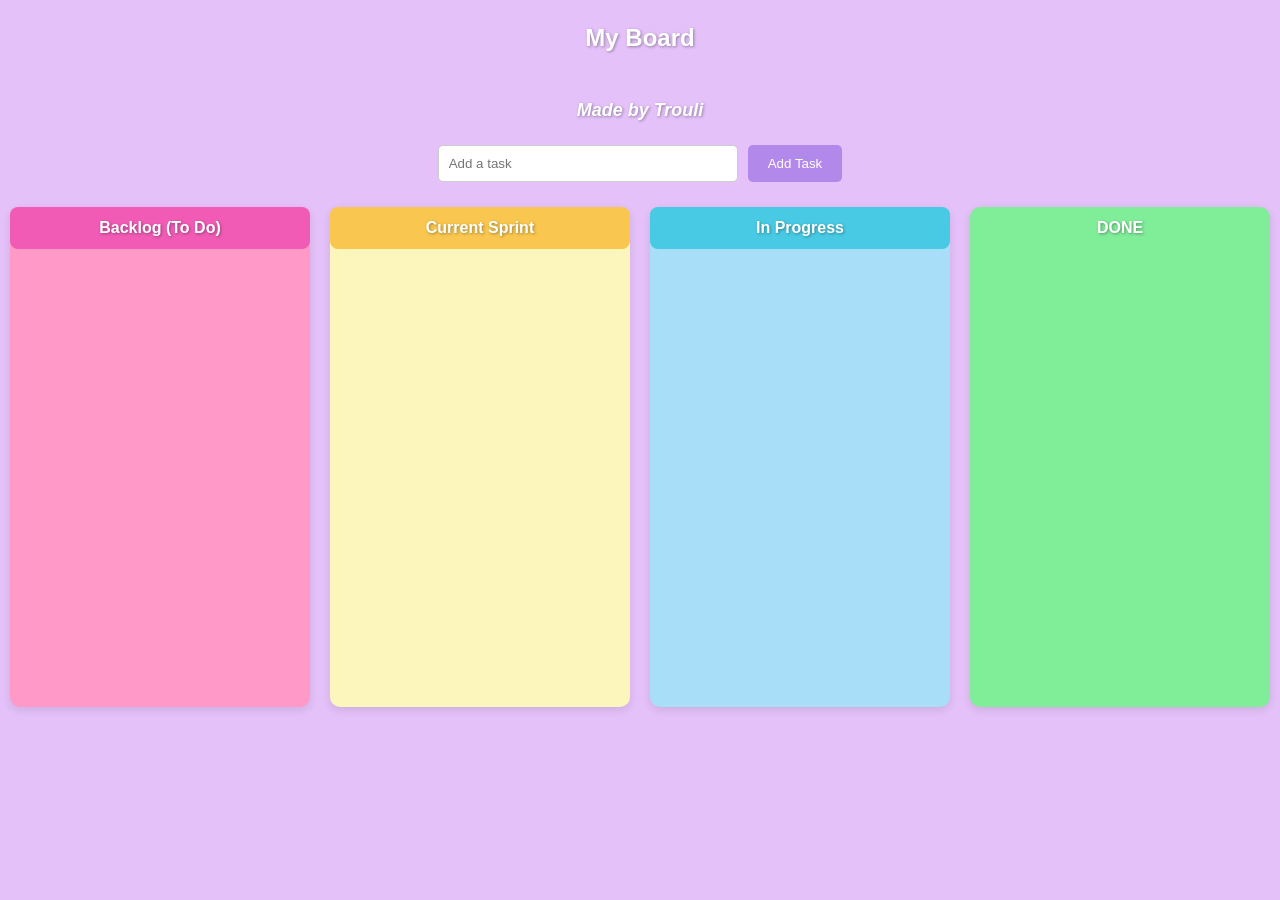
==== index.html @ 3540a793 "Revert "fix: typo"" ====
<!DOCTYPE html>
<html lang="en">

<head>
    <meta charset="UTF-8">
    <meta name="viewport" content="width=device-width, initial-scale=1.0">

    <title>Your Kanban Board</title>

    <link rel="stylesheet" href="static/style.css">
</head>

<body>
    <!-- 
    {% include "nav_bar.html" %} Adds navigation bar -->
        <h1> My Board </h1>
        <h2> Made by Trouli </h2>

        <div class = "add-task">
            <input type="text" id="addtask" placeholder="Add a task">
            <button onclick="addTask()">Add Task</button>
        </div>

        <div class = "board">
            <div class = "column todo">
                <h3> Backlog (To Do) </h3>
                <div class = "task-list" 
                    id = "todo" 
                    ondrop = "drop(event)" 
                    ondragover = "allowDrop(event)">
                </div>
            </div>
            <div class = "column current">
                <h3> Current Sprint </h3>
                <div class = "task-list" 
                    id = "current" 
                    ondrop = "drop(event)" 
                    ondragover = "allowDrop(event)">
                </div>
            </div>
            <div class = "column progress">
                <h3> In Progress </h3>
                <div class = "task-list" 
                    id = "progress" 
                    ondrop = "drop(event)" 
                    ondragover = "allowDrop(event)">
                </div>
            </div>
                <div class = "column done">
                <h3> DONE </h3>
                <div class = "task-list" 
                    id = "done" 
                    ondrop = "drop(event)" 
                    ondragover = "allowDrop(event)">
                </div>
            </div>
        </div>
    
        <script src="static/script.js"></script>
    </body>
</html>
---- static/style.css ----
* 
{
    margin: 0;
    padding: 0;
    box-sizing: border-box;
    font-family: Arial, sans-serif;
}

body 
{
    margin: 0;
    min-height: 100vh;
    background-color: #e4c1f9;
}

h1 
{
    color: white;
    font-size: x-large;
    text-align: center;
    text-shadow: 1px 1px 3px rgba(0,0,0,0.35);
    padding: 24px;
}

h2
{
    color: white;
    font-size: large;
    text-align: center;
    font-style: italic;
    text-shadow: 1px 1px 3px rgba(0,0,0,0.35);
    padding: 24px;
}

h3
{
    color: white;
    font-size: medium;
    text-align: center;
    text-shadow: 1px 1px 3px rgba(0,0,0,0.35);
    padding: 16px;
}

.add-task 
{
    display: flex;
    justify-content: center;
    margin-bottom: 25px;
    gap: 10px;
}

.add-task input 
{
    width: 300px;
    padding: 10px;
    border-radius: 5px;
    border: 1px solid #ccc;
}

.add-task input:focus 
{
    border: 1px solid #b388eb;
}

.add-task button 
{
    padding: 10px 20px;
    background: #b388eb;
    color: white;
    border: none;
    border-radius: 5px;
    cursor: pointer;
}

.add-task button:hover 
{
    background: #945bdf;
}

.board 
{
    display: flex;
    gap: 20px;
    justify-content: center;
    align-items: flex-start;
    flex-wrap: wrap;
}

.column
{
    width: 300px;
    min-height: 500px;
    border-radius: 10px;
    padding: 15px;
    box-shadow: 0 3px 10px rgba(0,0,0,.1);
}

.todo
{
    background: #ff99c8;
}

.todo h3
{
    background: #f15bb5;
}
    
.current
{
    background: #fcf6bd;
}

.current h3
{
    background: #f9c74f;
}

.progress
{
    background: #a9def9;
}

.progress h3
{
    background: #48cae4;
}

.done
{
    background: #d0f4de;
}

.done
{
    background: #80ed99;
}

.column h3
{
    text-align: center;
    /*
    background: rgba(0,0,0,0.05);
    */
    color: white;
    padding: 12px;
    border-radius: 8px;
    margin: -15px -15px 15px -15px;
}

.task-list 
{
    min-height: 420px;
}

.task 
{
    background: white;
    border-left: 5px solid #e4c1f9;
    padding: 12px;
    margin-bottom: 12px;
    border-radius: 6px;
    cursor: move;
    box-shadow: 0 2px 6px rgba(0,0,0,.15);
    display: flex;
    justify-content: space-between;
    align-items: center;
}

.task:hover 
{
    transform: scale(1.02);
}

.delete 
{
    background: #edede9;
    color: black;
    border: none;
    width: 25px;
    height: 25px;
    border-radius: 50%;
    cursor: pointer;
}

.delete:hover 
{
    background: #c2c2c2;
}

.completed span 
{
    text-decoration: line-through;
    transition: opacity 0.3s ease;
    opacity: 0.55;
    color: #666
}

/* Start of Nav Bar */
.navigation_bar 
{
    display: flex;
    justify-content: center;
    align-items: center;
    gap: 20px;

    margin: 30px auto;
    padding: 15px 25px;

    width: fit-content;

    background: rgba(255, 255, 255, 0.15);
    border-radius: 15px;
    backdrop-filter: blur(5px);
}

.navigation_bar a 
{
    color: #FFFFFF;
    text-decoration: none;
    font-size: 20px;
    font-weight: bold;
    font-family: sans-serif;

    padding: 10px 15px;
    border-radius: 8px;

    transition: background-color 0.3s ease,
                transform 0.3s ease;
}

.navigation_bar a:hover 
{
    background-color: rgba(255, 255, 255, 0.2);
    transform: translateY(-2px);
}

.user-status 
{
    color: rgba(255, 255, 255, 0.7); 
    font-size: 14px;                 
    font-weight: normal;
    font-family: sans-serif;             
    padding: 10px 5px;               
    
    
    white-space: nowrap; 
}

.user-status strong 
{
    color: #FFFFFF;                 
    font-weight: bold;
    font-family: sans-serif;             
}

.logout-link 
{
    transition: background-color 0.3s ease, transform 0.3s ease;
}

.logout-link:hover 
{
    background-color: rgba(255, 99, 71, 0.2)
}
/* End of Nav Bar */
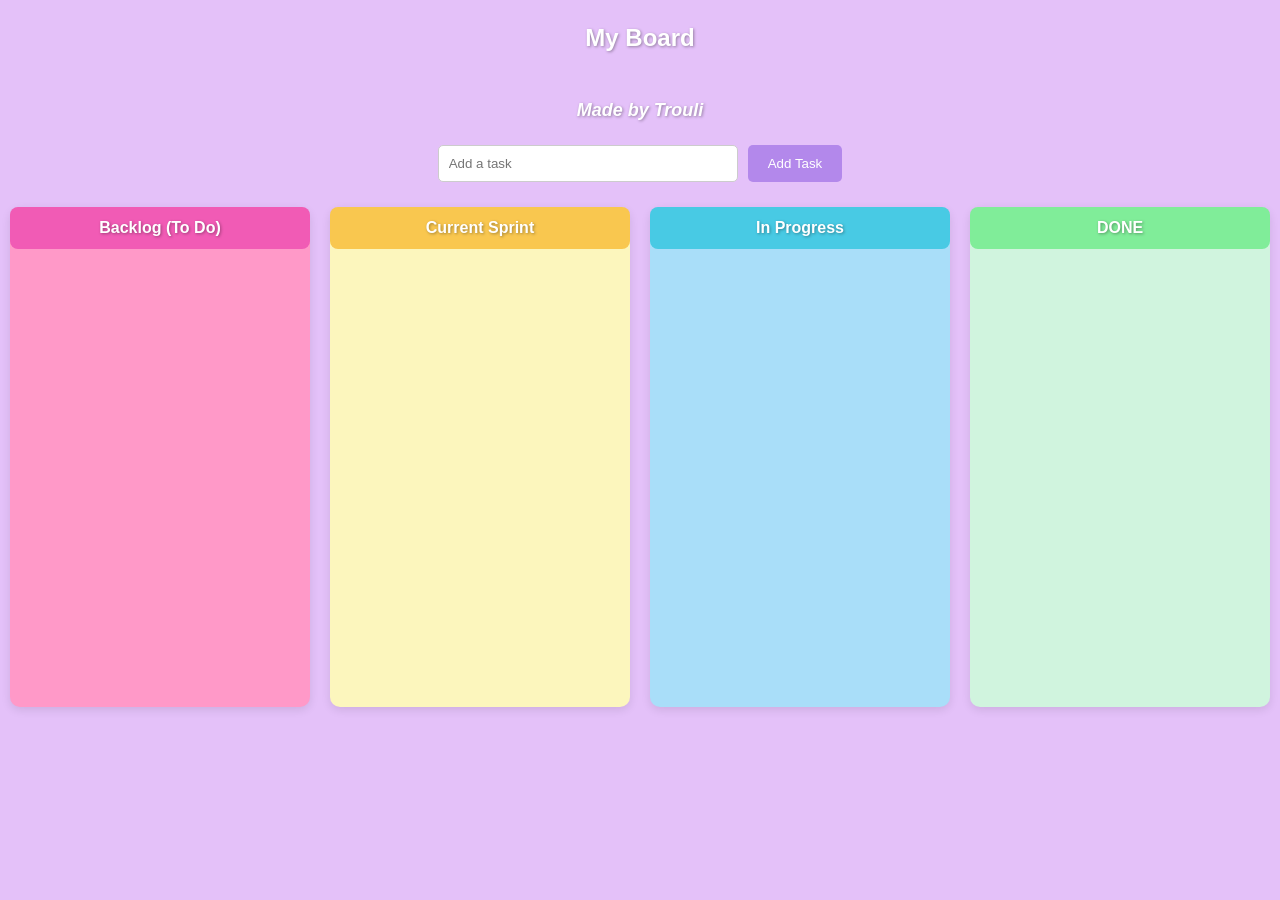
==== commit 78e01cbd: "merge" ====
--- a/index.html
+++ b/index.html
@@ -8,7 +8,6 @@
     <title>Your Kanban Board</title>
 
     <link rel="stylesheet" href="static/style.css">
-</head>
 
 <body>
     <!-- 
--- a/static/style.css
+++ b/static/style.css
@@ -130,7 +130,7 @@
     background: #d0f4de;
 }
 
-.done
+.done h3
 {
     background: #80ed99;
 }
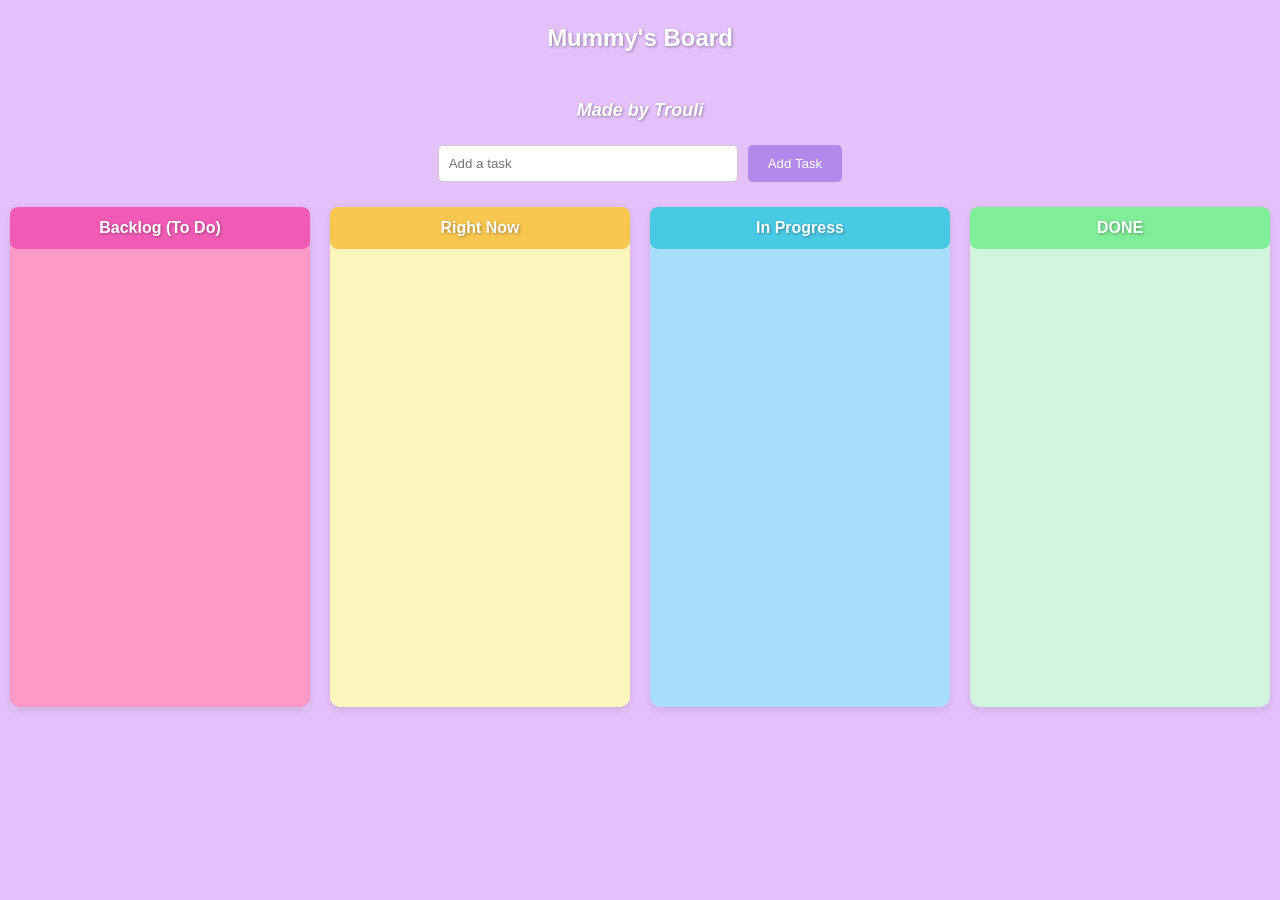
==== commit 9827db76: "fix: board name changes" ====
--- a/index.html
+++ b/index.html
@@ -5,14 +5,12 @@
     <meta charset="UTF-8">
     <meta name="viewport" content="width=device-width, initial-scale=1.0">
 
-    <title>Your Kanban Board</title>
+    <title>Mummy's Kanban Board</title>
 
     <link rel="stylesheet" href="static/style.css">
 
 <body>
-    <!-- 
-    {% include "nav_bar.html" %} Adds navigation bar -->
-        <h1> My Board </h1>
+        <h1> Mummy's Board </h1>
         <h2> Made by Trouli </h2>
 
         <div class = "add-task">
@@ -30,7 +28,7 @@
                 </div>
             </div>
             <div class = "column current">
-                <h3> Current Sprint </h3>
+                <h3> Right Now </h3>
                 <div class = "task-list" 
                     id = "current" 
                     ondrop = "drop(event)" 
--- a/static/style.css
+++ b/static/style.css
@@ -60,6 +60,9 @@
 .add-task input:focus 
 {
     border: 1px solid #b388eb;
+    outline: none;
+    border: 2px solid #b388eb;
+    box-shadow: 0 0 12px #b388eb;
 }
 
 .add-task button 
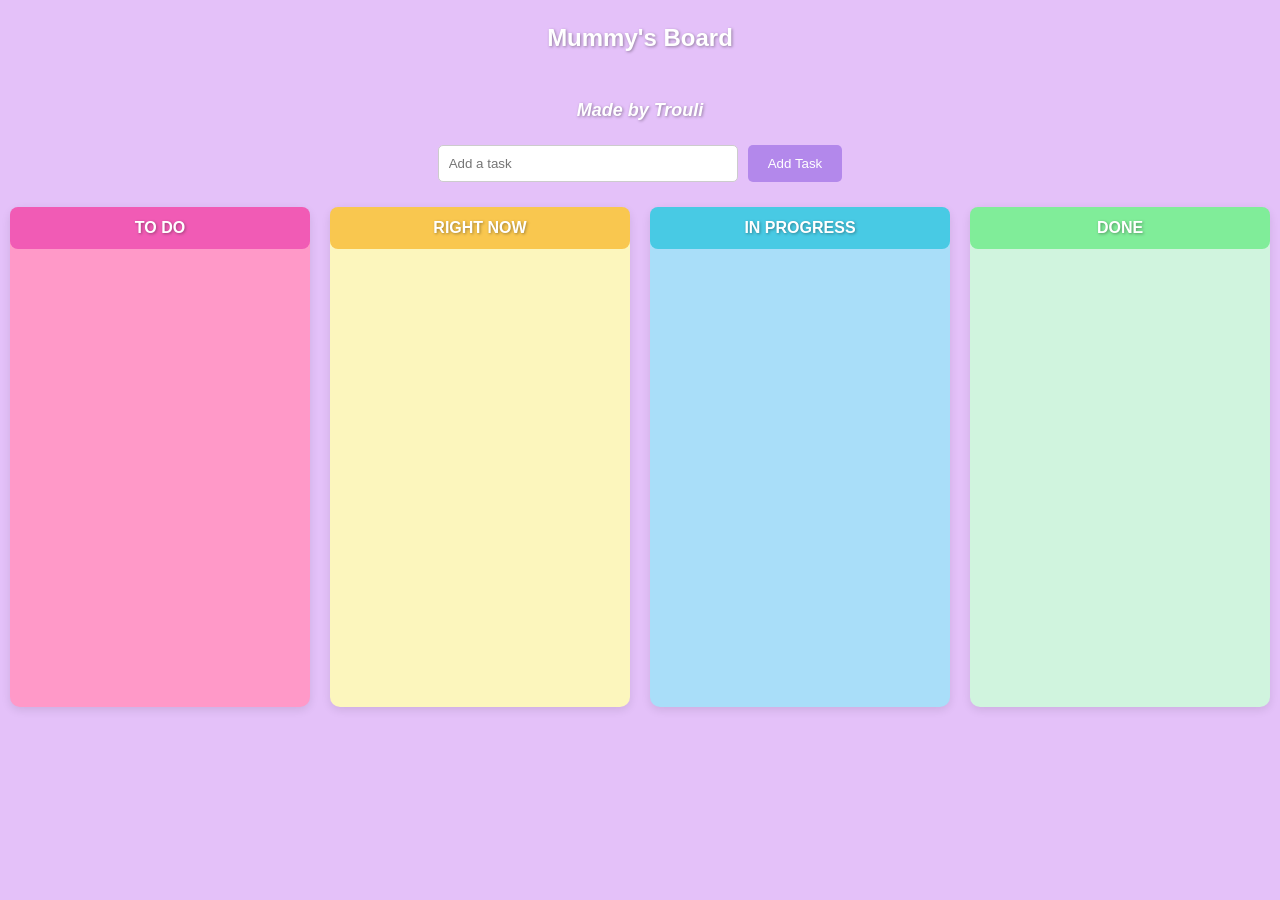
==== commit ca8313b1: "fix: title updates" ====
--- a/index.html
+++ b/index.html
@@ -20,7 +20,7 @@
 
         <div class = "board">
             <div class = "column todo">
-                <h3> Backlog (To Do) </h3>
+                <h3> TO DO </h3>
                 <div class = "task-list" 
                     id = "todo" 
                     ondrop = "drop(event)" 
@@ -28,7 +28,7 @@
                 </div>
             </div>
             <div class = "column current">
-                <h3> Right Now </h3>
+                <h3> RIGHT NOW </h3>
                 <div class = "task-list" 
                     id = "current" 
                     ondrop = "drop(event)" 
@@ -36,7 +36,7 @@
                 </div>
             </div>
             <div class = "column progress">
-                <h3> In Progress </h3>
+                <h3> IN PROGRESS </h3>
                 <div class = "task-list" 
                     id = "progress" 
                     ondrop = "drop(event)" 
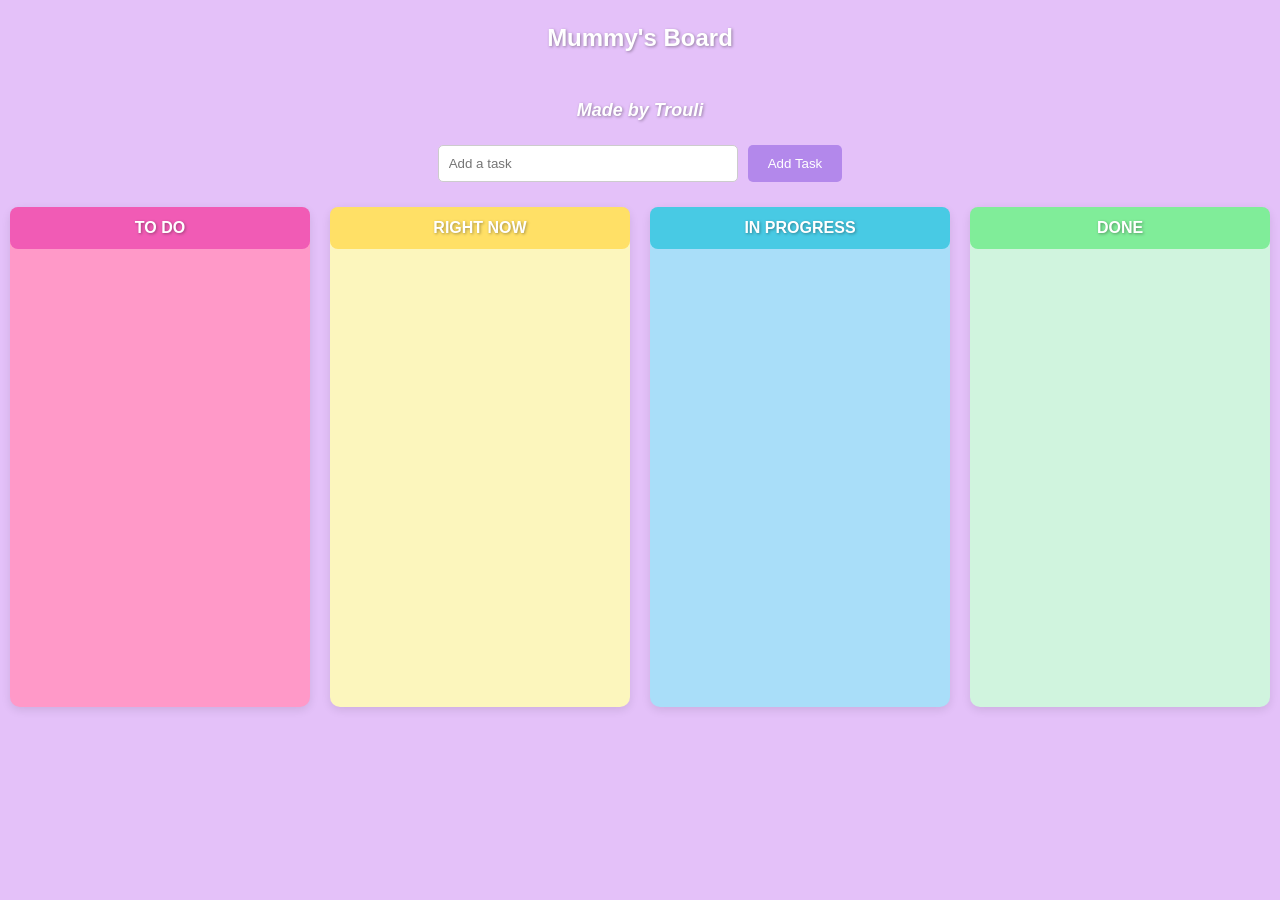
==== commit 21c50b9a: "refactoring" ====
--- a/index.html
+++ b/index.html
@@ -5,7 +5,7 @@
     <meta charset="UTF-8">
     <meta name="viewport" content="width=device-width, initial-scale=1.0">
 
-    <title>Mummy's Kanban Board</title>
+    <title>Mummy's Board</title>
 
     <link rel="stylesheet" href="static/style.css">
 
--- a/static/style.css
+++ b/static/style.css
@@ -115,7 +115,7 @@
 
 .current h3
 {
-    background: #f9c74f;
+    background: #ffe066;
 }
 
 .progress
@@ -141,9 +141,6 @@
 .column h3
 {
     text-align: center;
-    /*
-    background: rgba(0,0,0,0.05);
-    */
     color: white;
     padding: 12px;
     border-radius: 8px;
@@ -197,72 +194,3 @@
     opacity: 0.55;
     color: #666
 }
-
-/* Start of Nav Bar */
-.navigation_bar 
-{
-    display: flex;
-    justify-content: center;
-    align-items: center;
-    gap: 20px;
-
-    margin: 30px auto;
-    padding: 15px 25px;
-
-    width: fit-content;
-
-    background: rgba(255, 255, 255, 0.15);
-    border-radius: 15px;
-    backdrop-filter: blur(5px);
-}
-
-.navigation_bar a 
-{
-    color: #FFFFFF;
-    text-decoration: none;
-    font-size: 20px;
-    font-weight: bold;
-    font-family: sans-serif;
-
-    padding: 10px 15px;
-    border-radius: 8px;
-
-    transition: background-color 0.3s ease,
-                transform 0.3s ease;
-}
-
-.navigation_bar a:hover 
-{
-    background-color: rgba(255, 255, 255, 0.2);
-    transform: translateY(-2px);
-}
-
-.user-status 
-{
-    color: rgba(255, 255, 255, 0.7); 
-    font-size: 14px;                 
-    font-weight: normal;
-    font-family: sans-serif;             
-    padding: 10px 5px;               
-    
-    
-    white-space: nowrap; 
-}
-
-.user-status strong 
-{
-    color: #FFFFFF;                 
-    font-weight: bold;
-    font-family: sans-serif;             
-}
-
-.logout-link 
-{
-    transition: background-color 0.3s ease, transform 0.3s ease;
-}
-
-.logout-link:hover 
-{
-    background-color: rgba(255, 99, 71, 0.2)
-}
-/* End of Nav Bar */
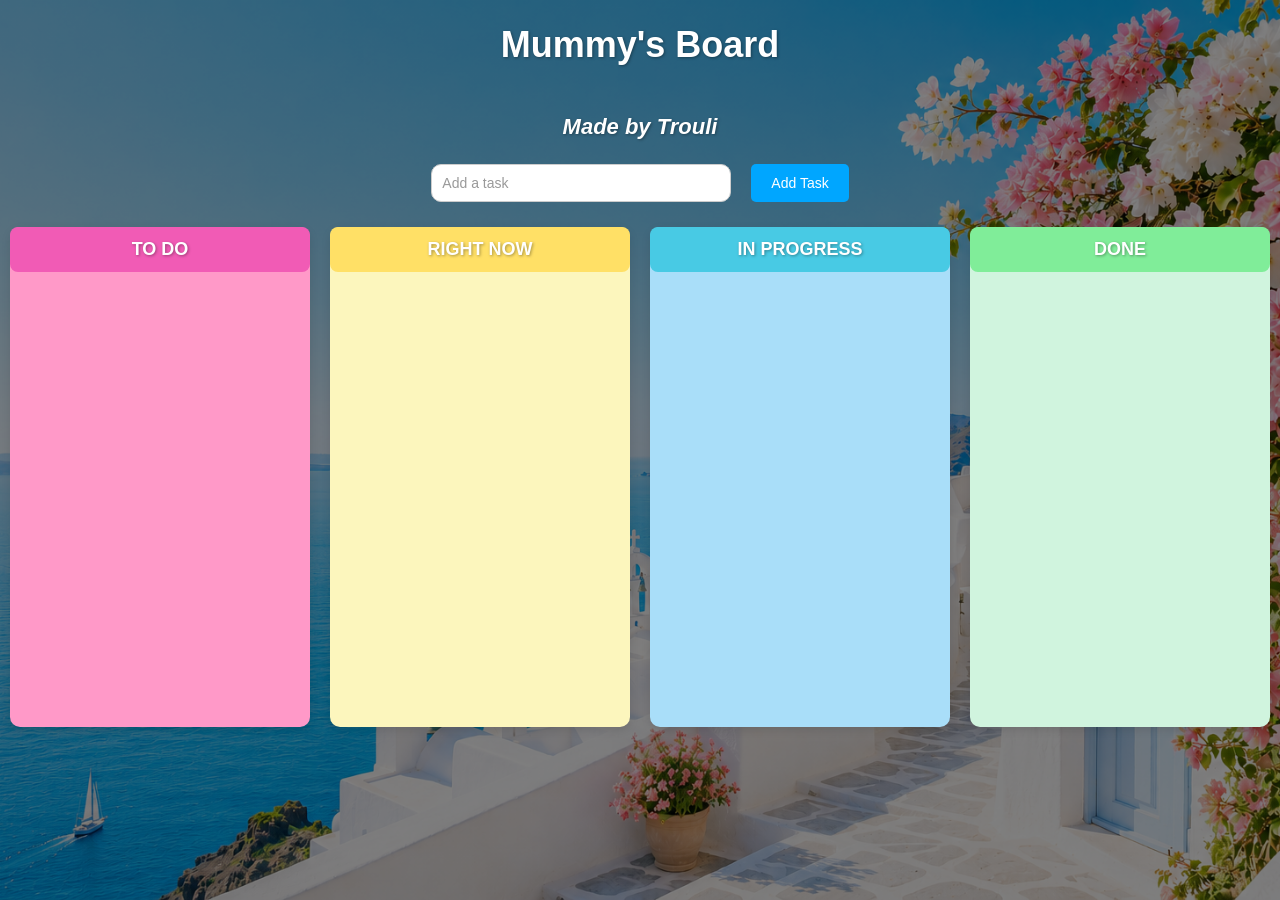
==== commit fc78004b: "style edits" ====
--- a/index.html
+++ b/index.html
@@ -4,11 +4,8 @@
 <head>
     <meta charset="UTF-8">
     <meta name="viewport" content="width=device-width, initial-scale=1.0">
-
     <title>Mummy's Board</title>
-
     <link rel="stylesheet" href="static/style.css">
-
 <body>
         <h1> Mummy's Board </h1>
         <h2> Made by Trouli </h2>
--- a/static/style.css
+++ b/static/style.css
@@ -6,39 +6,45 @@
     font-family: Arial, sans-serif;
 }
 
-body 
-{
+body
+{
+    background: linear-gradient(rgba(0, 0, 0, 0.5), rgba(0, 0, 0, 0.5)), 
+    url('../static/background.png');
     margin: 0;
     min-height: 100vh;
-    background-color: #e4c1f9;
+    background-size: cover;        /* Filling screen */
+    background-position: center;   /* Image centred */
+    background-attachment: fixed;
+    background-repeat: no-repeat;  /* No tiling */
+    text-align: center;
 }
 
 h1 
 {
-    color: white;
-    font-size: x-large;
+    font-size: 36px;
     text-align: center;
     text-shadow: 1px 1px 3px rgba(0,0,0,0.35);
     padding: 24px;
+    color: white;
 }
 
 h2
 {
-    color: white;
-    font-size: large;
+    font-size: 22px;
     text-align: center;
     font-style: italic;
     text-shadow: 1px 1px 3px rgba(0,0,0,0.35);
     padding: 24px;
+    color: white;
 }
 
 h3
 {
-    color: white;
-    font-size: medium;
+    font-size: 18px;
     text-align: center;
     text-shadow: 1px 1px 3px rgba(0,0,0,0.35);
     padding: 16px;
+    color: white;
 }
 
 .add-task 
@@ -46,29 +52,31 @@
     display: flex;
     justify-content: center;
     margin-bottom: 25px;
-    gap: 10px;
+    gap: 20px;
 }
 
 .add-task input 
 {
     width: 300px;
     padding: 10px;
-    border-radius: 5px;
+    font-size: 14px;
+    border-radius: 10px;
     border: 1px solid #ccc;
 }
 
 .add-task input:focus 
 {
-    border: 1px solid #b388eb;
+    border: 1px solid #00ccff;
     outline: none;
-    border: 2px solid #b388eb;
-    box-shadow: 0 0 12px #b388eb;
+    border: 2px solid #00ccff;
+    box-shadow: 0 0 12px #00ccff;
 }
 
 .add-task button 
 {
     padding: 10px 20px;
-    background: #b388eb;
+    font-size: 14px;
+    background: #00a6ff;
     color: white;
     border: none;
     border-radius: 5px;
@@ -77,7 +85,14 @@
 
 .add-task button:hover 
 {
-    background: #945bdf;
+    background: #00a6ff;
+    transform: scale(1.04);
+}
+
+.add-task input::placeholder
+{
+    font-size: 14px;
+    color: #999;
 }
 
 .board 
@@ -155,20 +170,47 @@
 .task 
 {
     background: white;
-    border-left: 5px solid #e4c1f9;
+    padding: 0;
+    margin-bottom: 12px;
+    border-radius: 8px;
+    border-color:rgba(0,0,0,0.5);
+    cursor: move;
+    box-shadow: 0 2px 6px rgba(0,0,0,0.5);
+    display: flex;
+    align-items: stretch;
+    overflow: hidden; 
+}
+
+.task:hover 
+{
+    transform: translateY(-3px) scale(1.02);
+    box-shadow:
+        0 8px 18px rgba(0,0,0,.18);
+}
+
+.task-colour
+{
+    width: 16px;
+    align-self: stretch;
+    cursor: pointer;
+    background:	#baffc9;
+    border-right: 0.5px rgba(0,0,0,0.1);
+    transition: width 0.2s;
+    flex-shrink: 0;
+}
+
+.task-colour:hover
+{
+    width: 18px;
+}
+
+.task-content
+{
+    flex: 1;
+    display: flex;
+    justify-content: space-between;
+    align-items: stretch;
     padding: 12px;
-    margin-bottom: 12px;
-    border-radius: 6px;
-    cursor: move;
-    box-shadow: 0 2px 6px rgba(0,0,0,.15);
-    display: flex;
-    justify-content: space-between;
-    align-items: center;
-}
-
-.task:hover 
-{
-    transform: scale(1.02);
 }
 
 .delete 
@@ -191,6 +233,6 @@
 {
     text-decoration: line-through;
     transition: opacity 0.3s ease;
-    opacity: 0.55;
+    opacity: 0.7;
     color: #666
-}
+}
